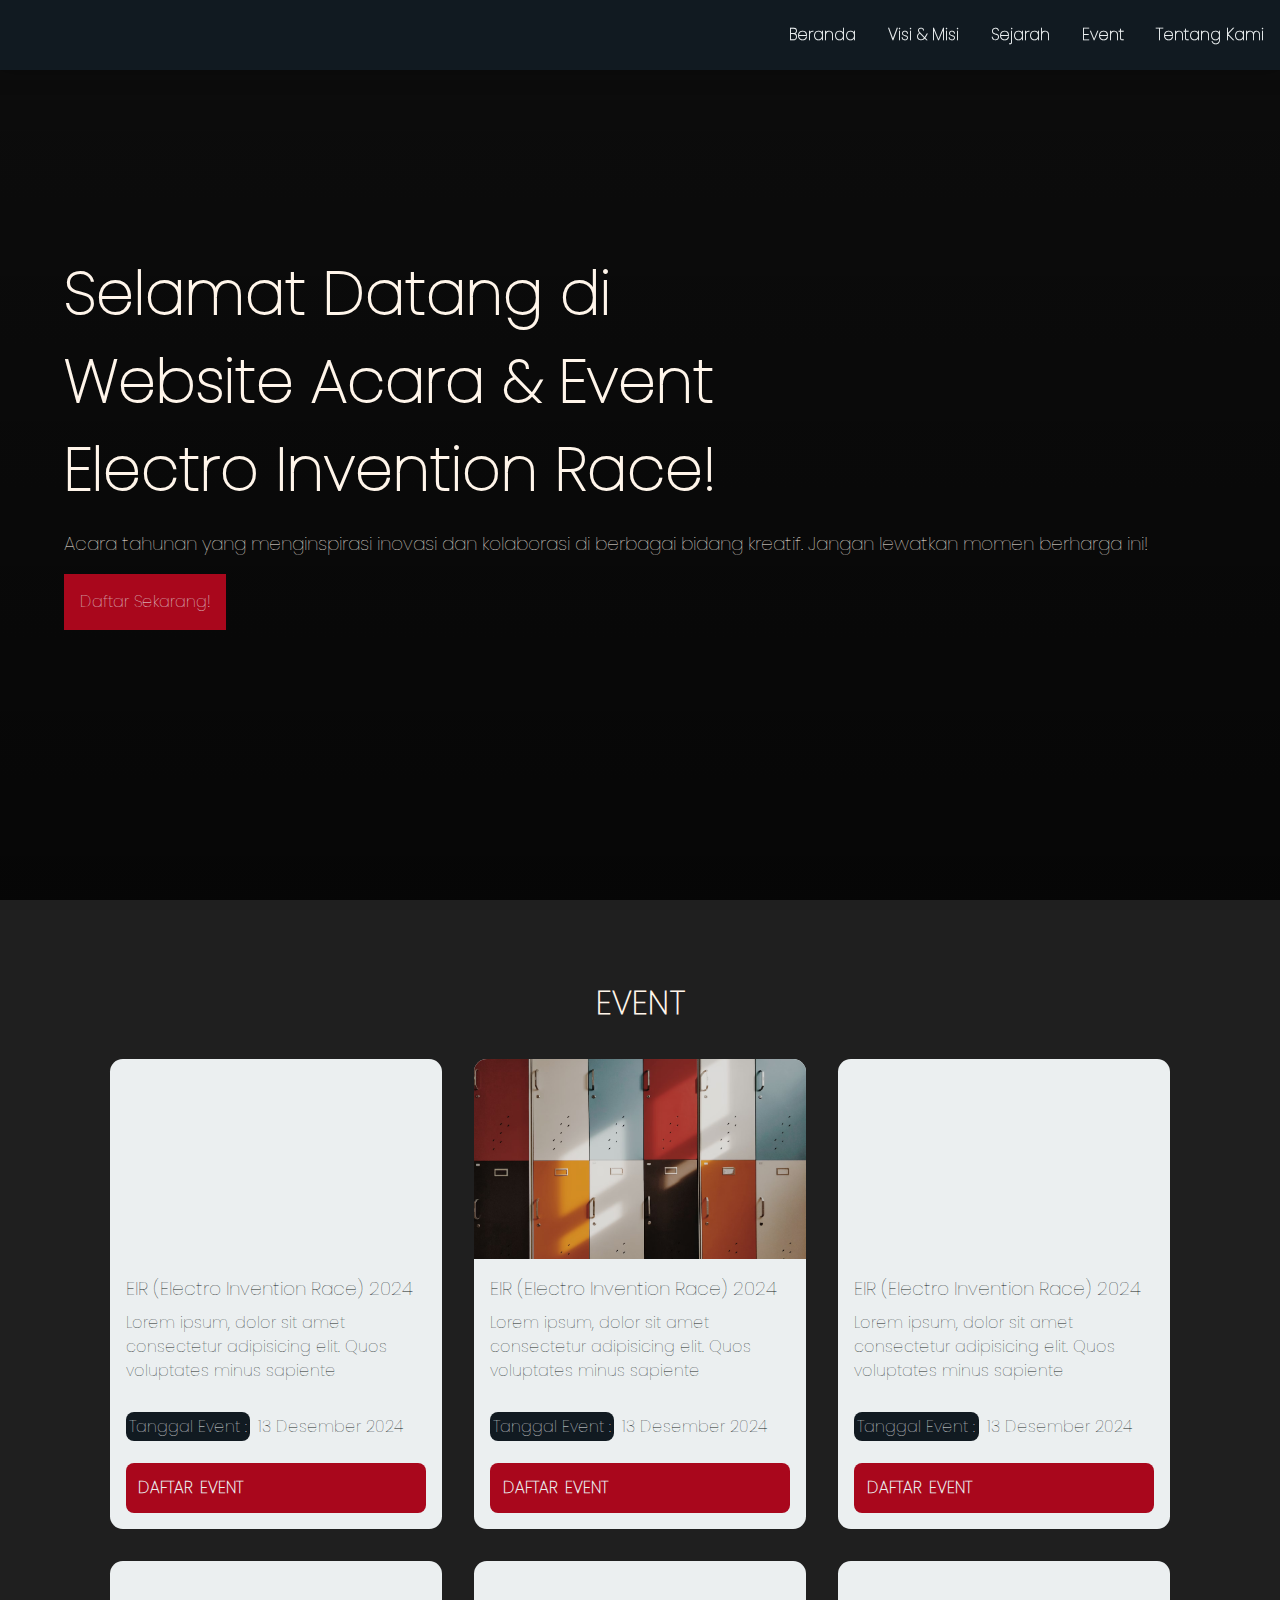
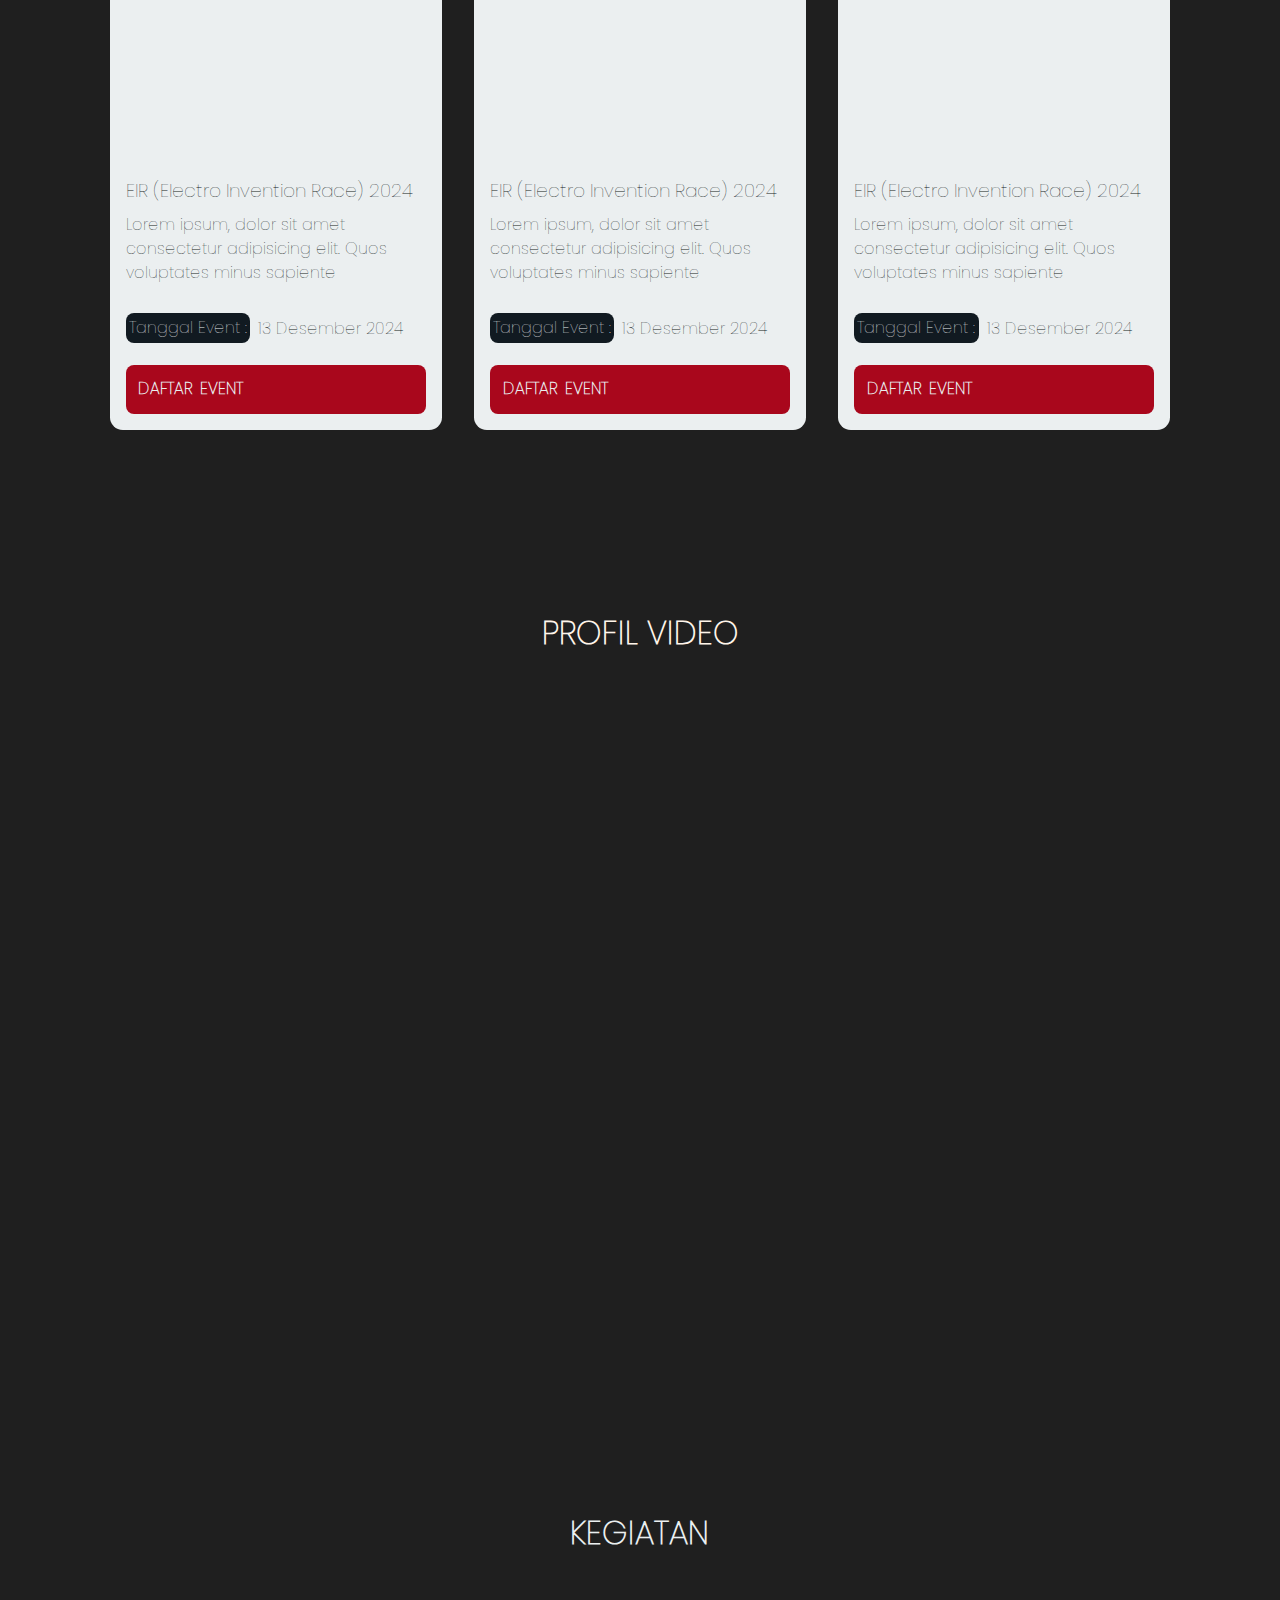
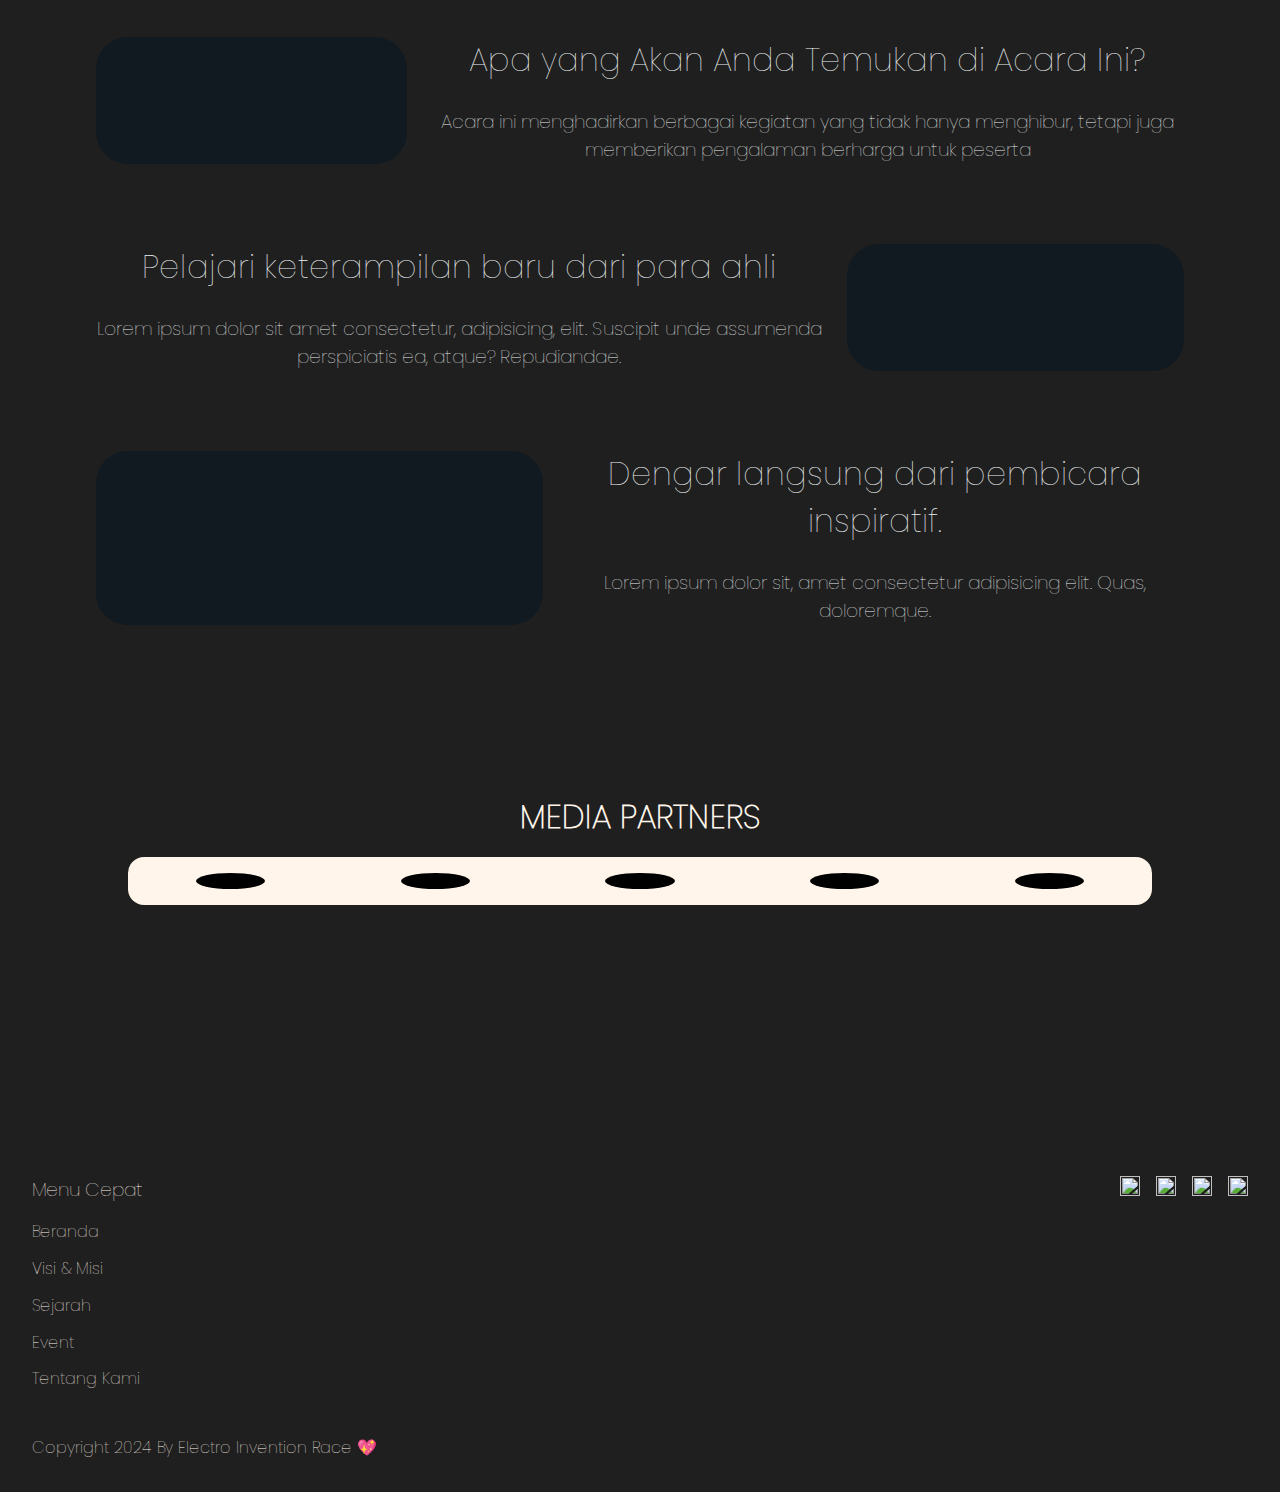
==== index.html @ 274330c2 "feat: add main landing page structure" ====
<!DOCTYPE html>
<html lang="en">
<head>
    <meta charset="UTF-8">
    <meta name="viewport" content="width=device-width, initial-scale=1.0">
    <link rel="stylesheet" href="asset/css/styles.css">
    <link rel="stylesheet" href="asset/css/navbar.css">
    <link rel="stylesheet" href="asset/css/home.css">
    <link rel="stylesheet" href="asset/css/jadwal.css">
    <title>Event - EIR (Electro Invention Race)</title>
</head>
<body>

    <header>
        <div class="logo">
            <img src="asset/logo-eir/3.png" alt="">
        </div>
        <nav class="navbar" id="navbar">
            <ul class="nav-list" id="list">
                <li><a href="index.html" class="nav-link">Beranda</a></li>
                <li><a href="visi-misi.html" class="nav-link">Visi & Misi</a></li>
                <li><a href="sejarah.html" class="nav-link">Sejarah</a></li>
                <li><a href="event.html" class="nav-link">Event</a></li>
                <li><a href="tentang.html" class="nav-link">Tentang Kami</a></li>
            </ul>

            <img src="asset/icon/close.png" id="ip" alt="" class="btnh">
            <img src="asset/icon/list-duotone.svg" id="op" alt="" class="btnh">
        </nav>
        <!-- <div class="nav-button">
            <input type="text" placeholder="Cari ...">
        </div> -->
    </header>

    <div class="hero-section home-page">

        <div class="hhh">
            <h1>Selamat Datang di<br>Website Acara & Event<br> Electro Invention Race!</h1>
            <h3>Acara tahunan yang menginspirasi inovasi dan kolaborasi di berbagai bidang kreatif. Jangan lewatkan momen berharga ini!</h3>
            <div class="dpp"><a href="event.html">Daftar Sekarang!</a></div>
        </div>
    </div>

    <div class="hero-section event-hero">
        <h1 class="heading">Event</h1>
        <div class="event">
            <div class="card">
                <div class="card-img">
                    <img src="asset/aset-gambar/education/1.avif" alt="">
                </div>
                <div class="card-body">
                    <h3 class="header">EIR (Electro Invention Race) 2024</h3>
                    <div class="des">Lorem ipsum, dolor sit amet consectetur adipisicing elit. Quos voluptates minus sapiente</div>
                </div>
                <div class="card-footer">
                    <div class="tgl-ct"><span class="tgl">Tanggal Event :</span>13 Desember 2024</div>
                    <a href="" class="btn">Daftar Event</a>
                </div>
            </div>
            <div class="card">
                <div class="card-img">
                    <img src="asset/aset-gambar/education/2.avif" alt="">
                </div>
                <div class="card-body">
                    <h3 class="header">EIR (Electro Invention Race) 2024</h3>
                    <div class="des">Lorem ipsum, dolor sit amet consectetur adipisicing elit. Quos voluptates minus sapiente</div>
                </div>
                <div class="card-footer">
                    <div class="tgl-ct"><span class="tgl">Tanggal Event :</span>13 Desember 2024</div>
                    <a href="" class="btn">Daftar Event</a>
                </div>
            </div>
            <div class="card">
                <div class="card-img">
                    <img src="asset/aset-gambar/education/3.avif" alt="">
                </div>
                <div class="card-body">
                    <h3 class="header">EIR (Electro Invention Race) 2024</h3>
                    <div class="des">Lorem ipsum, dolor sit amet consectetur adipisicing elit. Quos voluptates minus sapiente</div>
                </div>
                <div class="card-footer">
                    <div class="tgl-ct"><span class="tgl">Tanggal Event :</span>13 Desember 2024</div>
                    <a href="" class="btn">Daftar Event</a>
                </div>
            </div>
            <div class="card">
                <div class="card-img">
                    <img src="asset/aset-gambar/education/4.avif" alt="">
                </div>
                <div class="card-body">
                    <h3 class="header">EIR (Electro Invention Race) 2024</h3>
                    <div class="des">Lorem ipsum, dolor sit amet consectetur adipisicing elit. Quos voluptates minus sapiente</div>
                </div>
                <div class="card-footer">
                    <div class="tgl-ct"><span class="tgl">Tanggal Event :</span>13 Desember 2024</div>
                    <a href="" class="btn">Daftar Event</a>
                </div>
            </div>
            <div class="card">
                <div class="card-img">
                    <img src="asset/aset-gambar/education/5.avif" alt="">
                </div>
                <div class="card-body">
                    <h3 class="header">EIR (Electro Invention Race) 2024</h3>
                    <div class="des">Lorem ipsum, dolor sit amet consectetur adipisicing elit. Quos voluptates minus sapiente</div>
                </div>
                <div class="card-footer">
                    <div class="tgl-ct"><span class="tgl">Tanggal Event :</span>13 Desember 2024</div>
                    <a href="" class="btn">Daftar Event</a>
                </div>
            </div>
            <div class="card">
                <div class="card-img">
                    <img src="asset/aset-gambar/education/5.avif" alt="">
                </div>
                <div class="card-body">
                    <h3 class="header">EIR (Electro Invention Race) 2024</h3>
                    <div class="des">Lorem ipsum, dolor sit amet consectetur adipisicing elit. Quos voluptates minus sapiente</div>
                </div>
                <div class="card-footer">
                    <div class="tgl-ct"><span class="tgl">Tanggal Event :</span>13 Desember 2024</div>
                    <a href="" class="btn">Daftar Event</a>
                </div>
            </div>
        </div>
        <!-- <a href="event.html" class="btn see-all">Lihat Selengkapnya</a> -->
    </div>

    <div class="hero-section ka1">
        <h1 class="heading">Profil Video</h1>
        <video src="asset/video/1.mp4" autoplay="true" loop="true"></video>

    </div>

    <div class="hero-section kegiatan-hero">
        <h1 class="heading">Kegiatan</h1>
        <div class="k">
            <div class="k-1">
                <img src="asset/1.png" alt="">
                <div class="content">
                    <h1>Apa yang Akan Anda Temukan di Acara Ini?</h1>
                    <h3>Acara ini menghadirkan berbagai kegiatan yang tidak hanya menghibur, tetapi juga memberikan pengalaman berharga untuk peserta</h3>
                </div>
            </div>
            <div class="k-2">
                <div class="content">
                    <h1>Pelajari keterampilan baru dari para ahli</h1>
                    <h3>Lorem ipsum dolor sit amet consectetur, adipisicing, elit. Suscipit unde assumenda perspiciatis ea, atque? Repudiandae.</h3>
                </div>
                <img src="asset/2.png" alt="">
            </div>
            <div class="k-1">
                <img src="asset/3.png" alt="">
                <div class="content">
                    <h1>Dengar langsung dari pembicara inspiratif.</h1>
                    <h3>Lorem ipsum dolor sit, amet consectetur adipisicing elit. Quas, doloremque.</h3>
                </div>
            </div>
        </div>
        <!-- <a href="event.html" class="btn see-all">Lihat Selengkapnya</a> -->
    </div>


    <div class="media-hero">
        <h1 class="heading">Media Partners</h1>
        <div class="container-media">
            <img src="asset/logo-eir/1.jpg" alt="">
            <img src="asset/logo-eir/2.jpg" alt="">
            <img src="asset/logo-eir/3.png" alt="">
            <img src="asset/logo-eir/4.png" alt="">
            <img src="asset/logo-eir/5.png" alt="">
        </div>
    </div>

    <div class="footer-hero">
        <div class="footer-1">
            <img src="asset/logo-eir/1.jpg" alt="">
            <img src="asset/logo-eir/3.png" alt="">
        </div>
        <div class="footer-2">
            <div class="left">
                <nav>
                    <h3>Menu Cepat</h3>
                    <ul>
                        <li>Beranda</li>
                        <li>Visi & Misi</li>
                        <li>Sejarah</li>
                        <li>Event</li>
                        <li>Tentang Kami</li>
                    </ul>
                </nav>
            </div>
            <div class="right">
                <img src="asset/icon/sosmed/1.png" alt="">
                <img src="asset/icon/sosmed/2.png" alt="">
                <img src="asset/icon/sosmed/3.png" alt="">
                <img src="asset/icon/sosmed/4.png" alt="">
            </div>
        </div>
        <div class="footer-3">Copyright 2024 By Electro Invention Race 💖</div>
    </div>


    <script type="text/javascript" src="asset/js/main.js"></script>
</body>
</html>
---- asset/css/styles.css ----
@font-face {
    font-family: 'Poppins';
    src: url('../font/Poppins/Poppins-Variable.woff2') format('woff2'),
    url('../font/Poppins/Poppins-Variable.woff') format('woff'),
    url('../font/Poppins/Poppins-Variable.ttf') format('truetype');
}


/** {
    border: solid 1px red;
}*/

*,html,body{
    margin: 0;
    padding: 0;
    box-sizing: border-box;;
}

:root {
    --white-color: #EBEFF0;
    --black-color: #111A21;
    --red-color: #A9071C;
}

body * {
    font-family: 'Poppins';
    font-weight: 400;
}

body {
    color: #FFF5EA;
    background-color: #1F1F1F;
}

.hero-section {
    padding-top: 80px;
    padding-bottom: 100px;
    min-height: 100vh;
}

.hero-section .heading {
    font-weight: bold;
    text-transform: uppercase;
    text-align:center;
}

a {
    text-decoration: none;
    color: var(--white-color);
}

img {
    display: block;
    width: 100%;
}

.ppl {
    display: flex;
    align-items: center;
    flex-direction:column;
    justify-content: center;
    text-align: center;
    min-height:50vh;
    background: linear-gradient(rgba(0,0,0,.5),rgba(0,0,0,.5)), url('../aset-gambar/bg.jpg');
    background-size:cover;
    background-position: center;
    fon
}

.ppl h1 {
    font-weight: bold;
    text-transform: uppercase;
}

.p {
    width: 100%;
    padding: 2rem;
}

.p h1 {
    font-size: 48px;
    font-weight: bold;
}
.p ol {
    display: flex;
    flex-direction: column;
    gap: 1rem;
    padding-top: 1em;
    padding-left: 2em;
}

@media (max-width: 768px) {


    .p {
        width: 100%;
        padding: 0rem 2rem;
        padding-bottom: 2rem;
    }

    .p h1 {
        font-size: 48px;
        font-weight: bold;
    }
    .p ol {
        display: flex;
        width: 100%;
        flex-direction: column;
        gap: 1rem;
        padding-top: 1em;
    }

}
---- asset/css/navbar.css ----
@font-face {
    font-family: 'Poppins', Arial, sans-serif;
    src: url('../font/Poppins/Poppins-Variable.woff2');
    font-weight: 300 900;
}

header {
    display: flex;
    justify-content: space-between;
    align-items: center;
    padding: 1rem;
    position:fixed;
    z-index: 99999;
    width: 100%;
    height: 70px;
    box-shadow: 0px -5px 20px rgba(0,0,0,0.5);
    background-color: var(--black-color);
}

.logo img {
    width:50px;
    height:auto;
}

.logo {
    position: relative;
    z-index: 99999999;
}

.nav-list {
    list-style:none;
}

input {
    padding: .5rem;
    border-radius: 8px;
}

.nav-list {
    display: flex;
    gap: 2em;
    transition: all .3s ease-in-out;
}

.nav-link {
    font-family: 'Poppins';
    color: var(--white-color);
    font-weight: bold;
}


.btnh {
    display:none;
}

@media (max-width: 768px) {
    .navbar {
        position: fixed;
        flex-direction: column;
        width: 100%;
        background: var(--black-color);
        align-items: center;
        right: 0;
        top: 0;
    }
    .nav-list {
        position: absolute;
        overflow: hidden;
        flex-direction: column;
        width: 100%;
        background: var(--black-color);
        justify-content: space-evenly;
        align-items: center;
        height: 0vh;
        right: 0;
        padding-top: 4rem;
    }
    .nav-list.open {
        height: 100vh;
    }

    .btnh.c {
        z-index: 999999;
    }

    .btnh {
        display:block;
        position: absolute;
        width:  30px;
        right:10px;
        cursor: pointer;
        top: 15px;
        background: white;
    }
}
---- asset/css/home.css ----
.home-page {
    display: flex;
    align-items: start;
    flex-direction:column;
    justify-content: center;
    text-align: center;
    background: linear-gradient(rgba(0,0,0,.6),rgba(0,0,0,.8)), url('../aset-gambar/bg.jpg');
    background-size: cover;
    background-position: center;
    background-repeat: no-repeat;
}

.text-home {
    width: 50%;
}



.hhh {
    width: 90%;
    margin: 0 auto;
    text-align: left;
}
.hhh h3 {
    margin: 1rem 0;
}

.ka1 .heading {
    margin-bottom: 2rem;
}

video {
    width:100%;
}

.dpp {
    background-color: var(--red-color);
    color: var(--white-color);
    display: inline-block;
    padding: 1rem;
}
.hhh h1 {
    font-size: 60px;
    text-align: left;
    font-weight: bold;
}


.media-hero {
    display: flex;
    flex-direction: column;
    align-items:center;
    min-height: 30vh;
    margin: 4rem 0;
}

.media-hero h1 {
    font-weight: bold;
    margin-bottom: 1rem;
}

.container-media {
    width: 80%;
    padding: 1rem;
    display: grid;
    grid-template-columns: repeat(5, 1fr);
    place-items: center;
    border-radius: 1rem;
    background-color: #FFF5EA;
    gap: 2rem;
}

.container-media > img {
    width: 40%;
    height: auto;
    border-radius: 50%;
    padding: .5rem;
    object-fit: cover;
    object-position: center;
    background-color: #000;
}

.event-hero .heading {
    text-align: center;
    margin-bottom: 2rem;
}

.event-hero {
    padding-left: 1rem;
    padding-right: 1rem;
}

.event {
    width: 85%;
    margin: 0 auto;
    display: grid;
    grid-template-columns: repeat(3, 1fr);
    gap: 2rem;
}

.event .card {
    background-color: var(--white-color);
    border-radius:.8rem;
}

.card img {
    width:100%;
    height:200px;
    object-fit: cover;
    object-position: center;
    border-start-end-radius:.8rem;
    border-start-start-radius:.8rem;
}

.card .card-body, .card .card-footer {
    padding:1rem;
    display: flex;
    flex-direction: column;
    gap: .5rem;
}

.card * {
    color: var(--black-color);
}

.card .card-body .header,
.card .card-body .des {
    color: var(--black-color);
}

.card-footer .btn {
    background-color: var(--red-color);
    padding: .8rem;
    color: var(--white-color);
    border-radius: .5em;
    text-transform: uppercase;
    font-weight: bold;
    word-spacing: 3px;
}

.tgl {
    background-color: var(--black-color);
    color: var(--white-color);
    padding: .2rem;
    margin-right: .5rem;
    border-radius: .5rem;
}
.tgl-ct {
    margin-bottom: 1rem;
}

.see-all {
}

.kegiatan-hero {
/*    background-image: url('../aset-gambar/100.png');*/
}

.footer-hero {
    display: flex;
    background-image: url('../aset-gambar/120.png');
    flex-direction: column;
    justify-content: center;
    padding: 2rem;
}

.footer-hero .footer-1 img {
    width:50px;
    border-radius: 1rem;
    height: auto;
}

.footer-hero .footer-1 {
    display: flex;
    margin-bottom: 1rem;
    gap: 1.5rem;
}

.footer-2 {
    display: flex;
    gap: 1rem;
    justify-content:space-between;
}

.footer-hero img {
    width:20px;
    height: 20px;
    cursor: pointer;
}

.left h3 {
    margin-bottom: 1rem;
}

.left ul {
    list-style-type: none;
}

.left ul li {
    margin-bottom: .8rem;
    cursor: pointer;
}

.footer-2 .right {
    display: flex;
    gap: 1rem;
}

.footer-3 {
    margin-top: 2rem;
}

.kegiatan-hero > * {
    color: var(--white-color);
}

.heading {
    text-transform: uppercase;;
}

.kegiatan-hero .heading {
    margin-bottom: 2.5em;
    text-align: center;
}

.k {
    width: 85%;
    margin: 0 auto;
    display: flex;
    flex-direction: column;
    gap: 5rem;
}


.k-1 ,.k-2{
    display: flex;
    gap: 1.5rem;
}

.k-1 img,.k-2 img {
    width: 45%;
    border-radius: 2rem;
    background-color: var(--black-color);
}

.k-1 .content,.k-2 .content {
    display: flex;
    flex-direction: column;
    align-items:center;
    justify-content: center;
    text-align: center;
    gap: 1.5rem;
}

@media (max-width: 768px) {
    .event {
        width: 85%;
        margin: 0 auto;
        display: grid;
        grid-template-columns: repeat(1, 1fr);
        gap: 2rem;
    }
    .k-1 ,.k-2{
        display: flex;
        flex-direction: column;
        gap: 1.5rem;
    }

    .hhh h1 {
        font-size: 30px;
        text-align: left;
        font-weight: bold;
    }

    .k-1 img,.k-2 img {
        width: 100%;
        border-radius: 2rem;
    }
    .container-media {
        grid-template-columns: repeat(1, 1fr);
        gap: 2rem;
    }
}
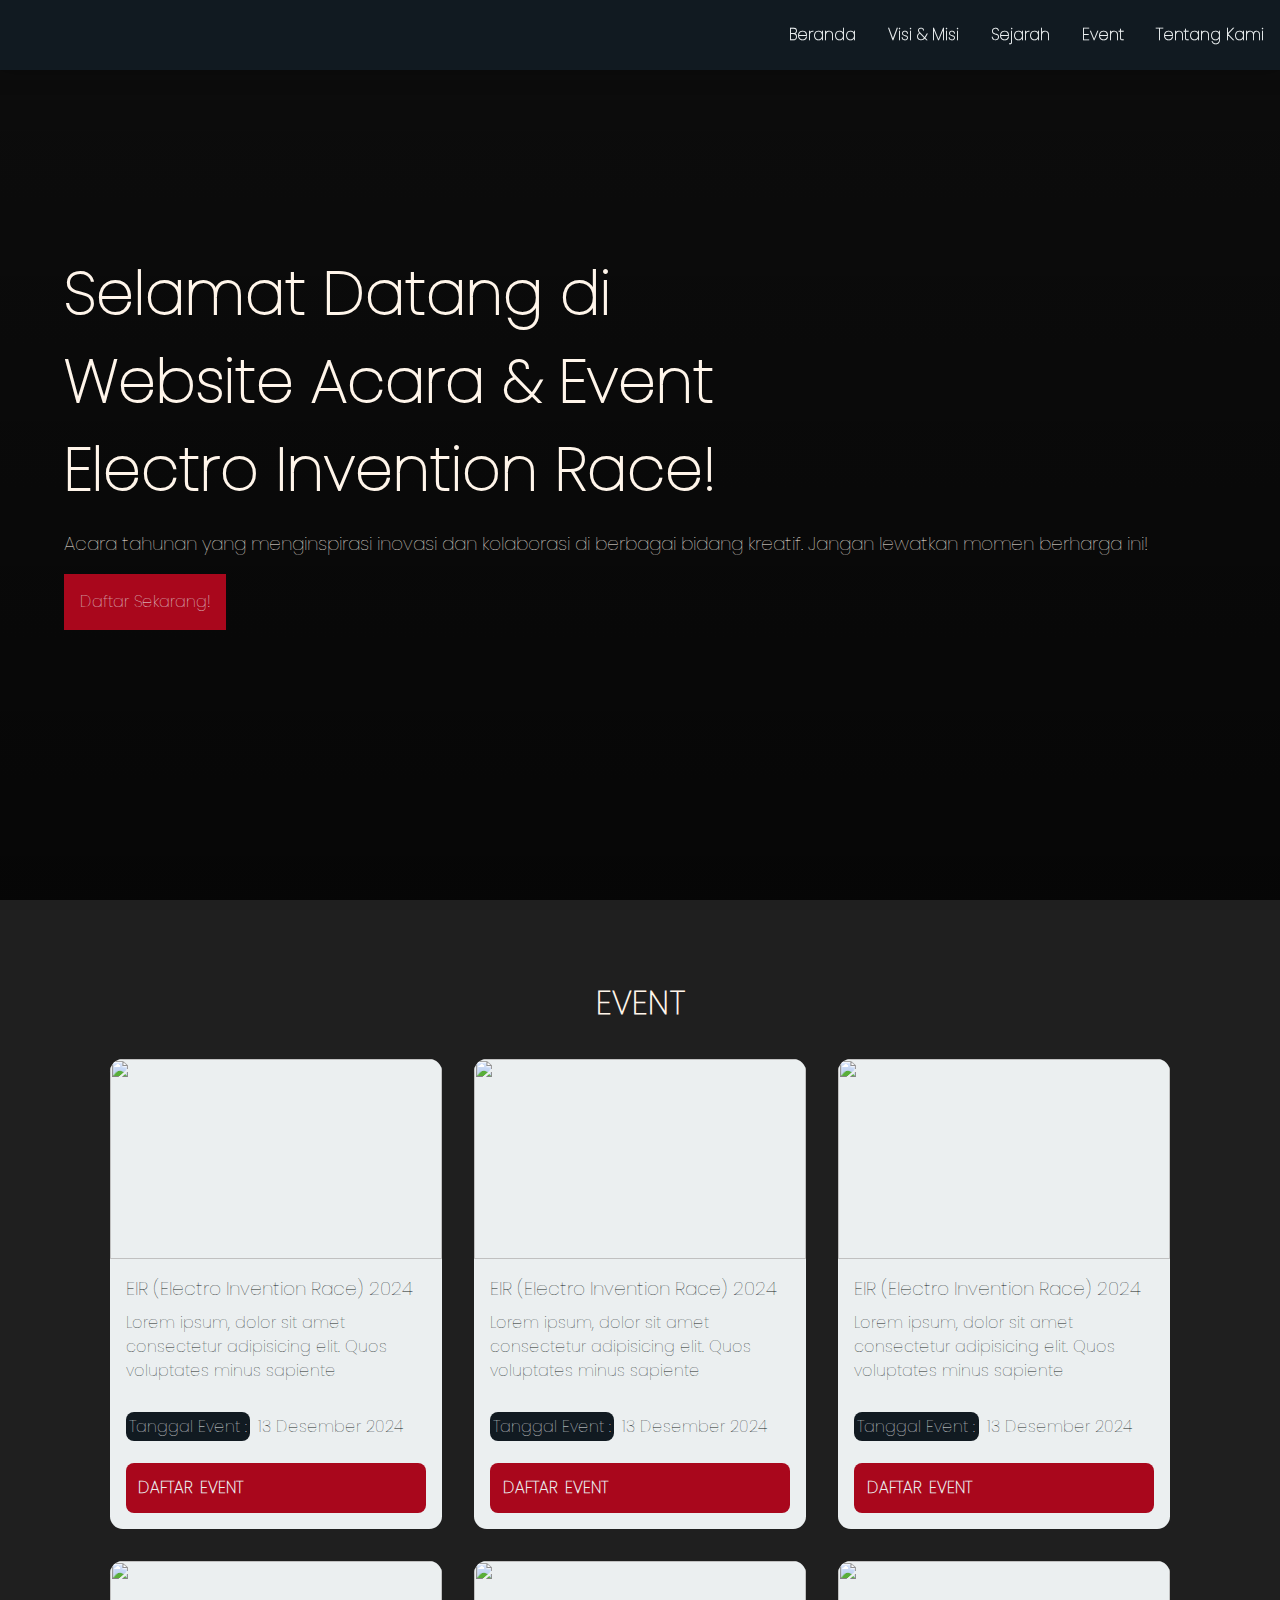
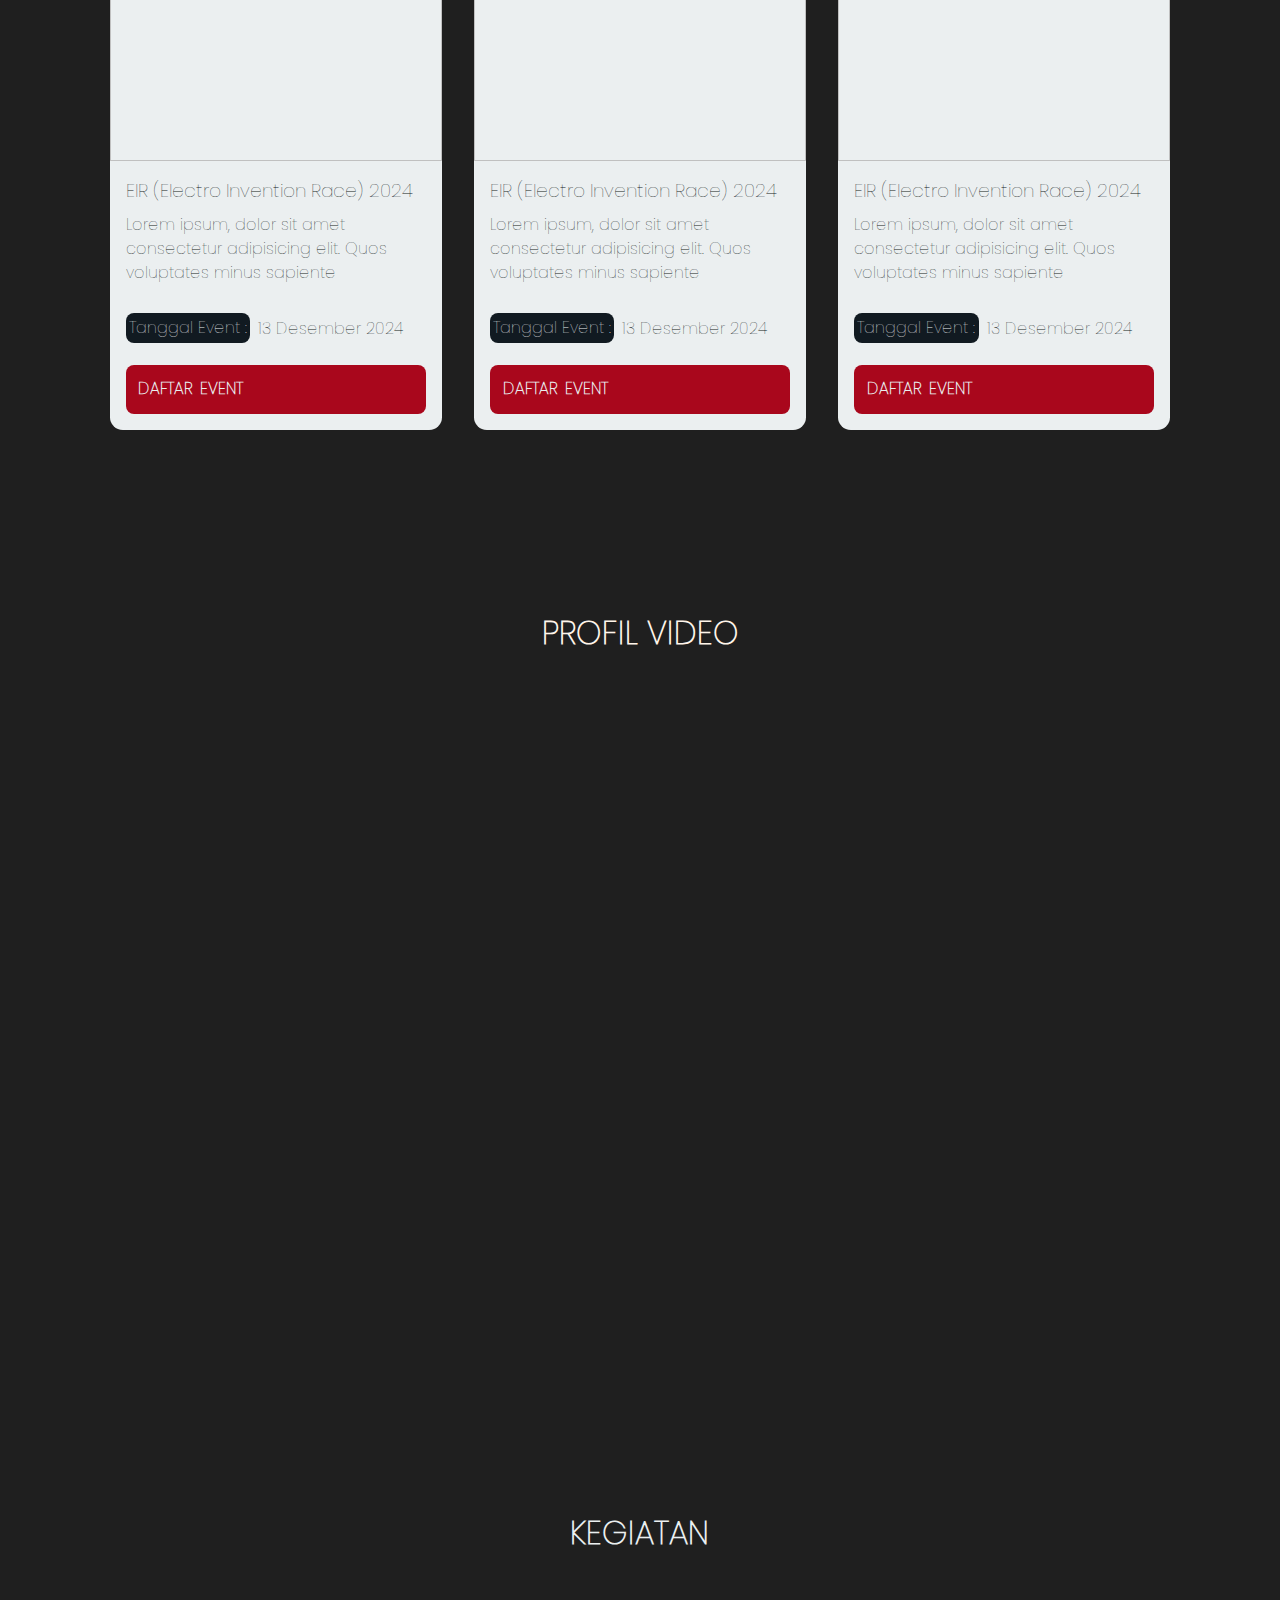
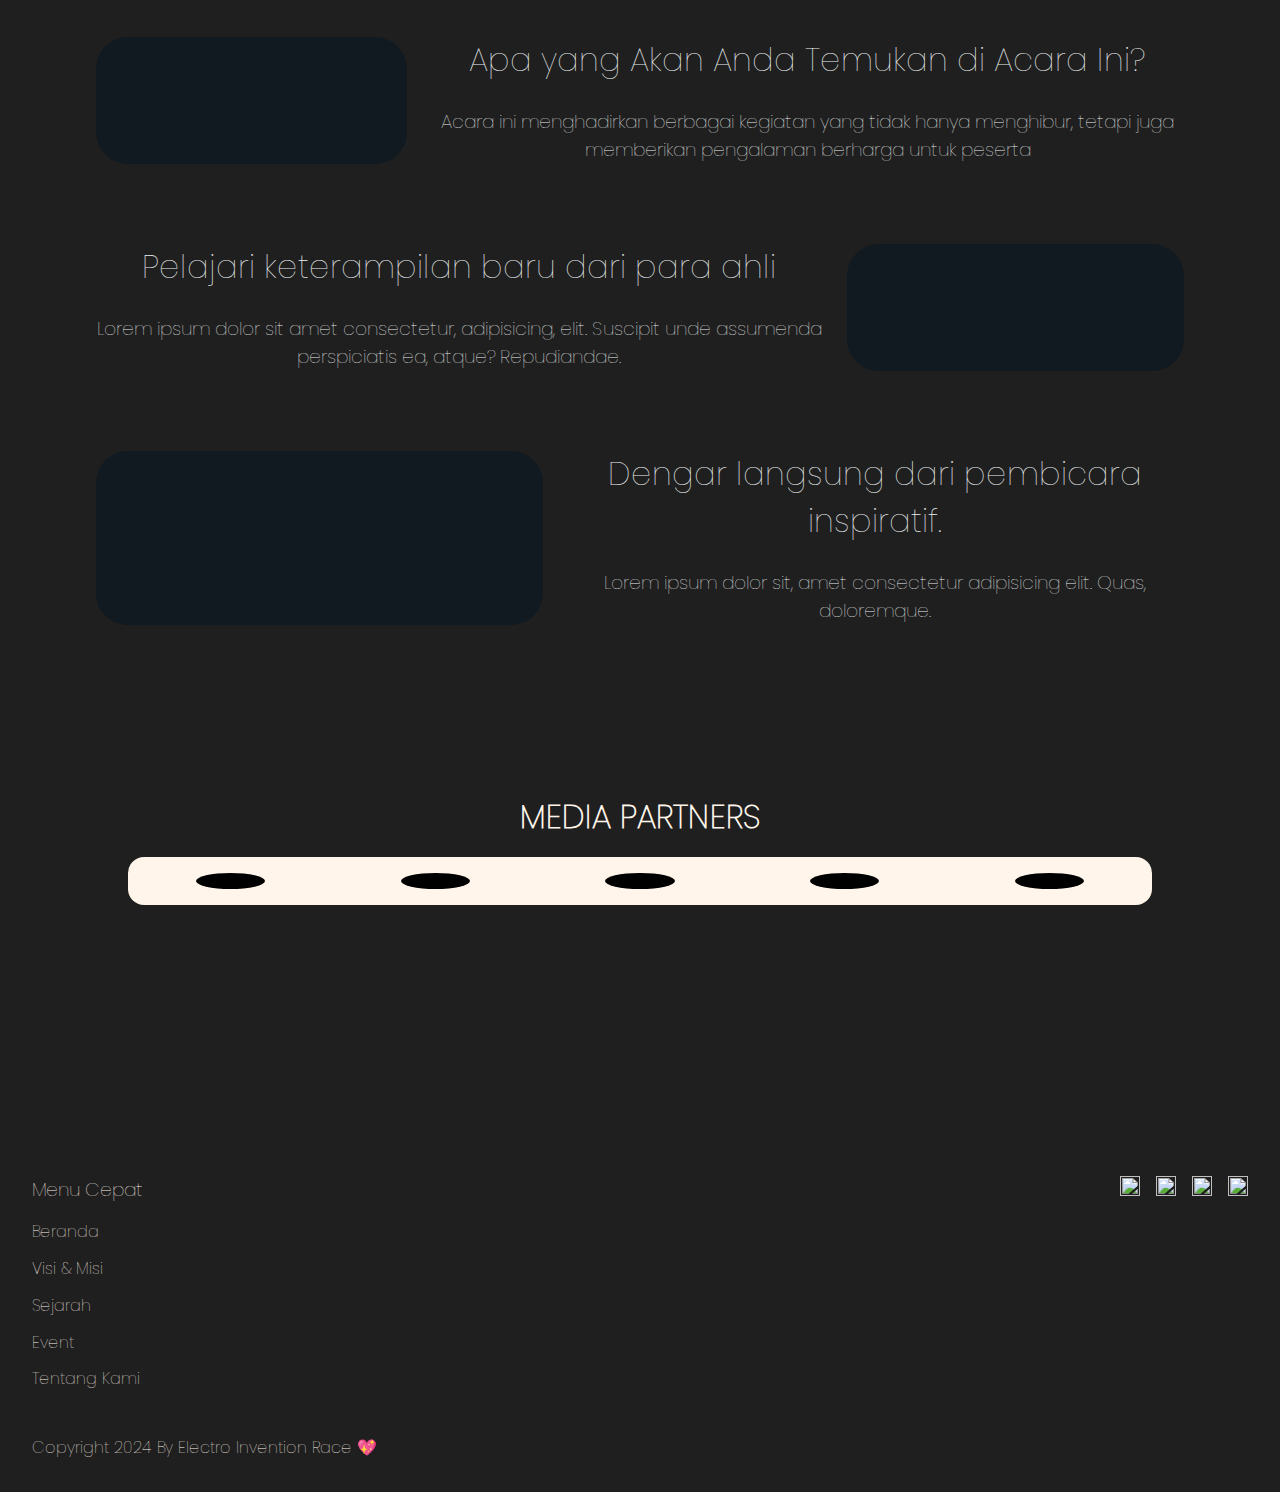
==== commit d8a8c231: "fix: update image paths to relative paths" ====
--- a/index.html
+++ b/index.html
@@ -13,7 +13,7 @@
 
     <header>
         <div class="logo">
-            <img src="asset/logo-eir/3.png" alt="">
+            <img src="./asset/logo-eir/3.png" alt="">
         </div>
         <nav class="navbar" id="navbar">
             <ul class="nav-list" id="list">
@@ -24,8 +24,8 @@
                 <li><a href="tentang.html" class="nav-link">Tentang Kami</a></li>
             </ul>
 
-            <img src="asset/icon/close.png" id="ip" alt="" class="btnh">
-            <img src="asset/icon/list-duotone.svg" id="op" alt="" class="btnh">
+            <img src="./asset/icon/close.png" id="ip" alt="" class="btnh">
+            <img src="./asset/icon/list-duotone.svg" id="op" alt="" class="btnh">
         </nav>
         <!-- <div class="nav-button">
             <input type="text" placeholder="Cari ...">
@@ -46,72 +46,72 @@
         <div class="event">
             <div class="card">
                 <div class="card-img">
-                    <img src="asset/aset-gambar/education/1.avif" alt="">
-                </div>
-                <div class="card-body">
-                    <h3 class="header">EIR (Electro Invention Race) 2024</h3>
-                    <div class="des">Lorem ipsum, dolor sit amet consectetur adipisicing elit. Quos voluptates minus sapiente</div>
-                </div>
-                <div class="card-footer">
-                    <div class="tgl-ct"><span class="tgl">Tanggal Event :</span>13 Desember 2024</div>
-                    <a href="" class="btn">Daftar Event</a>
-                </div>
-            </div>
-            <div class="card">
-                <div class="card-img">
-                    <img src="asset/aset-gambar/education/2.avif" alt="">
-                </div>
-                <div class="card-body">
-                    <h3 class="header">EIR (Electro Invention Race) 2024</h3>
-                    <div class="des">Lorem ipsum, dolor sit amet consectetur adipisicing elit. Quos voluptates minus sapiente</div>
-                </div>
-                <div class="card-footer">
-                    <div class="tgl-ct"><span class="tgl">Tanggal Event :</span>13 Desember 2024</div>
-                    <a href="" class="btn">Daftar Event</a>
-                </div>
-            </div>
-            <div class="card">
-                <div class="card-img">
-                    <img src="asset/aset-gambar/education/3.avif" alt="">
-                </div>
-                <div class="card-body">
-                    <h3 class="header">EIR (Electro Invention Race) 2024</h3>
-                    <div class="des">Lorem ipsum, dolor sit amet consectetur adipisicing elit. Quos voluptates minus sapiente</div>
-                </div>
-                <div class="card-footer">
-                    <div class="tgl-ct"><span class="tgl">Tanggal Event :</span>13 Desember 2024</div>
-                    <a href="" class="btn">Daftar Event</a>
-                </div>
-            </div>
-            <div class="card">
-                <div class="card-img">
-                    <img src="asset/aset-gambar/education/4.avif" alt="">
-                </div>
-                <div class="card-body">
-                    <h3 class="header">EIR (Electro Invention Race) 2024</h3>
-                    <div class="des">Lorem ipsum, dolor sit amet consectetur adipisicing elit. Quos voluptates minus sapiente</div>
-                </div>
-                <div class="card-footer">
-                    <div class="tgl-ct"><span class="tgl">Tanggal Event :</span>13 Desember 2024</div>
-                    <a href="" class="btn">Daftar Event</a>
-                </div>
-            </div>
-            <div class="card">
-                <div class="card-img">
-                    <img src="asset/aset-gambar/education/5.avif" alt="">
-                </div>
-                <div class="card-body">
-                    <h3 class="header">EIR (Electro Invention Race) 2024</h3>
-                    <div class="des">Lorem ipsum, dolor sit amet consectetur adipisicing elit. Quos voluptates minus sapiente</div>
-                </div>
-                <div class="card-footer">
-                    <div class="tgl-ct"><span class="tgl">Tanggal Event :</span>13 Desember 2024</div>
-                    <a href="" class="btn">Daftar Event</a>
-                </div>
-            </div>
-            <div class="card">
-                <div class="card-img">
-                    <img src="asset/aset-gambar/education/5.avif" alt="">
+                    <img src="./asset/aset-gambar/education/1.avif" alt="">
+                </div>
+                <div class="card-body">
+                    <h3 class="header">EIR (Electro Invention Race) 2024</h3>
+                    <div class="des">Lorem ipsum, dolor sit amet consectetur adipisicing elit. Quos voluptates minus sapiente</div>
+                </div>
+                <div class="card-footer">
+                    <div class="tgl-ct"><span class="tgl">Tanggal Event :</span>13 Desember 2024</div>
+                    <a href="" class="btn">Daftar Event</a>
+                </div>
+            </div>
+            <div class="card">
+                <div class="card-img">
+                    <img src="./asset/aset-gambar/education/2.avif" alt="">
+                </div>
+                <div class="card-body">
+                    <h3 class="header">EIR (Electro Invention Race) 2024</h3>
+                    <div class="des">Lorem ipsum, dolor sit amet consectetur adipisicing elit. Quos voluptates minus sapiente</div>
+                </div>
+                <div class="card-footer">
+                    <div class="tgl-ct"><span class="tgl">Tanggal Event :</span>13 Desember 2024</div>
+                    <a href="" class="btn">Daftar Event</a>
+                </div>
+            </div>
+            <div class="card">
+                <div class="card-img">
+                    <img src="./asset/aset-gambar/education/3.avif" alt="">
+                </div>
+                <div class="card-body">
+                    <h3 class="header">EIR (Electro Invention Race) 2024</h3>
+                    <div class="des">Lorem ipsum, dolor sit amet consectetur adipisicing elit. Quos voluptates minus sapiente</div>
+                </div>
+                <div class="card-footer">
+                    <div class="tgl-ct"><span class="tgl">Tanggal Event :</span>13 Desember 2024</div>
+                    <a href="" class="btn">Daftar Event</a>
+                </div>
+            </div>
+            <div class="card">
+                <div class="card-img">
+                    <img src="./asset/aset-gambar/education/4.avif" alt="">
+                </div>
+                <div class="card-body">
+                    <h3 class="header">EIR (Electro Invention Race) 2024</h3>
+                    <div class="des">Lorem ipsum, dolor sit amet consectetur adipisicing elit. Quos voluptates minus sapiente</div>
+                </div>
+                <div class="card-footer">
+                    <div class="tgl-ct"><span class="tgl">Tanggal Event :</span>13 Desember 2024</div>
+                    <a href="" class="btn">Daftar Event</a>
+                </div>
+            </div>
+            <div class="card">
+                <div class="card-img">
+                    <img src="./asset/aset-gambar/education/5.avif" alt="">
+                </div>
+                <div class="card-body">
+                    <h3 class="header">EIR (Electro Invention Race) 2024</h3>
+                    <div class="des">Lorem ipsum, dolor sit amet consectetur adipisicing elit. Quos voluptates minus sapiente</div>
+                </div>
+                <div class="card-footer">
+                    <div class="tgl-ct"><span class="tgl">Tanggal Event :</span>13 Desember 2024</div>
+                    <a href="" class="btn">Daftar Event</a>
+                </div>
+            </div>
+            <div class="card">
+                <div class="card-img">
+                    <img src="./asset/aset-gambar/education/5.avif" alt="">
                 </div>
                 <div class="card-body">
                     <h3 class="header">EIR (Electro Invention Race) 2024</h3>
@@ -128,7 +128,7 @@
 
     <div class="hero-section ka1">
         <h1 class="heading">Profil Video</h1>
-        <video src="asset/video/1.mp4" autoplay="true" loop="true"></video>
+        <video src="./asset/video/1.mp4" autoplay="true" loop="true"></video>
 
     </div>
 
@@ -136,7 +136,7 @@
         <h1 class="heading">Kegiatan</h1>
         <div class="k">
             <div class="k-1">
-                <img src="asset/1.png" alt="">
+                <img src="./asset/1.png" alt="">
                 <div class="content">
                     <h1>Apa yang Akan Anda Temukan di Acara Ini?</h1>
                     <h3>Acara ini menghadirkan berbagai kegiatan yang tidak hanya menghibur, tetapi juga memberikan pengalaman berharga untuk peserta</h3>
@@ -147,10 +147,10 @@
                     <h1>Pelajari keterampilan baru dari para ahli</h1>
                     <h3>Lorem ipsum dolor sit amet consectetur, adipisicing, elit. Suscipit unde assumenda perspiciatis ea, atque? Repudiandae.</h3>
                 </div>
-                <img src="asset/2.png" alt="">
+                <img src="./asset/2.png" alt="">
             </div>
             <div class="k-1">
-                <img src="asset/3.png" alt="">
+                <img src="./asset/3.png" alt="">
                 <div class="content">
                     <h1>Dengar langsung dari pembicara inspiratif.</h1>
                     <h3>Lorem ipsum dolor sit, amet consectetur adipisicing elit. Quas, doloremque.</h3>
@@ -164,18 +164,18 @@
     <div class="media-hero">
         <h1 class="heading">Media Partners</h1>
         <div class="container-media">
-            <img src="asset/logo-eir/1.jpg" alt="">
-            <img src="asset/logo-eir/2.jpg" alt="">
-            <img src="asset/logo-eir/3.png" alt="">
-            <img src="asset/logo-eir/4.png" alt="">
-            <img src="asset/logo-eir/5.png" alt="">
+            <img src="./asset/logo-eir/1.jpg" alt="">
+            <img src="./asset/logo-eir/2.jpg" alt="">
+            <img src="./asset/logo-eir/3.png" alt="">
+            <img src="./asset/logo-eir/4.png" alt="">
+            <img src="./asset/logo-eir/5.png" alt="">
         </div>
     </div>
 
     <div class="footer-hero">
         <div class="footer-1">
-            <img src="asset/logo-eir/1.jpg" alt="">
-            <img src="asset/logo-eir/3.png" alt="">
+            <img src="./asset/logo-eir/1.jpg" alt="">
+            <img src="./asset/logo-eir/3.png" alt="">
         </div>
         <div class="footer-2">
             <div class="left">
@@ -191,16 +191,16 @@
                 </nav>
             </div>
             <div class="right">
-                <img src="asset/icon/sosmed/1.png" alt="">
-                <img src="asset/icon/sosmed/2.png" alt="">
-                <img src="asset/icon/sosmed/3.png" alt="">
-                <img src="asset/icon/sosmed/4.png" alt="">
+                <img src="./asset/icon/sosmed/1.png" alt="">
+                <img src="./asset/icon/sosmed/2.png" alt="">
+                <img src="./asset/icon/sosmed/3.png" alt="">
+                <img src="./asset/icon/sosmed/4.png" alt="">
             </div>
         </div>
         <div class="footer-3">Copyright 2024 By Electro Invention Race 💖</div>
     </div>
 
 
-    <script type="text/javascript" src="asset/js/main.js"></script>
+    <script type="text/javascript" src="./asset/js/main.js"></script>
 </body>
 </html>